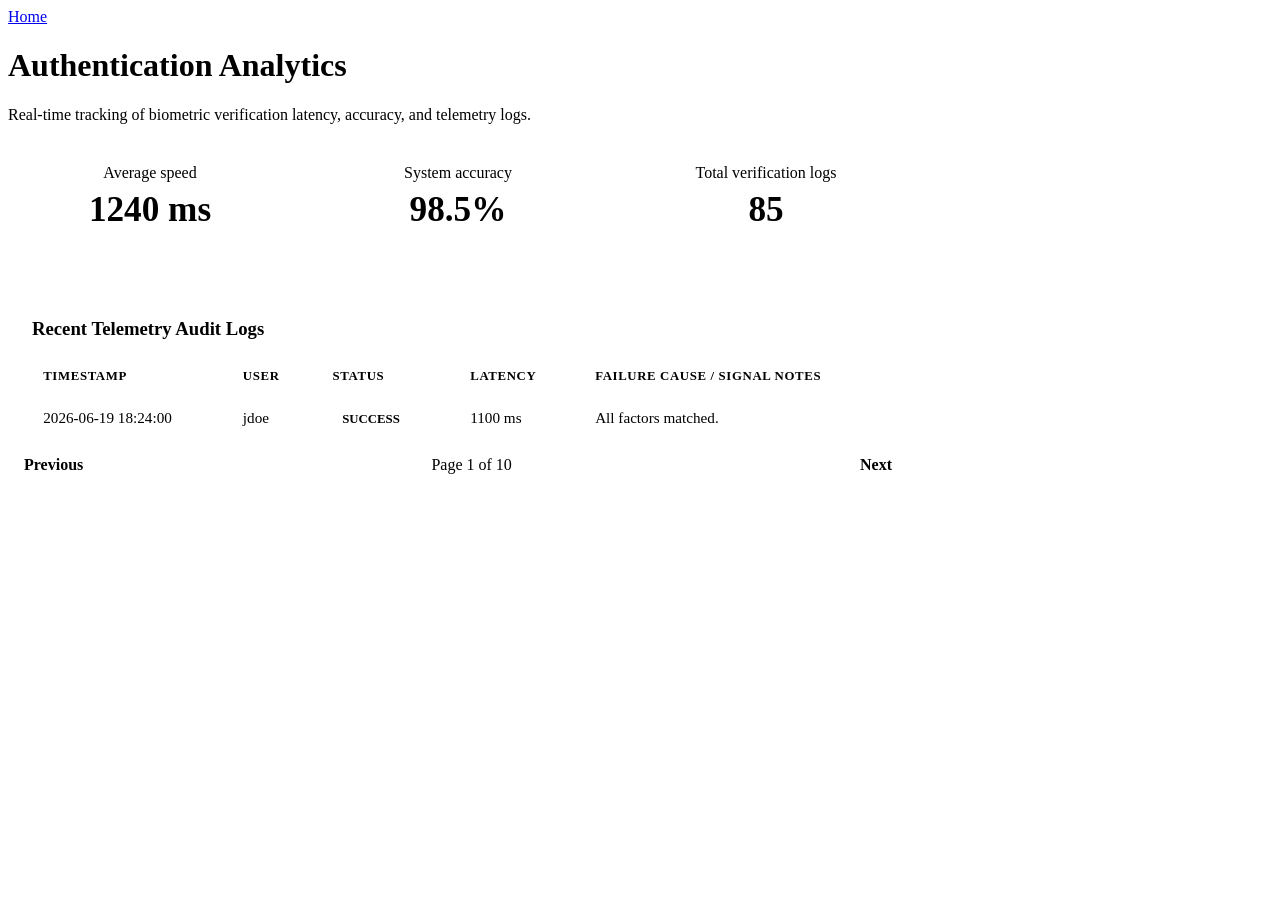
==== src/main/resources/templates/metrics.html @ 0b1087bc "my first commit" ====
<!DOCTYPE html>
<html xmlns:th="http://www.thymeleaf.org">

<head>
    <meta charset="UTF-8">
    <meta name="viewport" content="width=device-width, initial-scale=1.0">
    <title>MMAS - System Performance</title>
    <link href="https://fonts.googleapis.com/css2?family=Outfit:wght@400;600;700&display=swap" rel="stylesheet">
    <link rel="stylesheet" th:href="@{/css/index.css}">
    <style>
        .pagination {
            margin-top: 1rem;
            display: flex;
            justify-content: space-between;
            align-items: center;
        }

        .page-link {
            color: var(--primary);
            text-decoration: none;
            font-weight: 600;
            transition: color 0.2s;
        }

        .page-link:hover {
            color: var(--primary-hover);
        }

        .dashboard-container {
            max-width: 900px;
            width: 95%;
        }

        .stats-grid {
            display: grid;
            grid-template-columns: repeat(auto-fit, minmax(200px, 1fr));
            gap: 1.5rem;
            margin-bottom: 2.5rem;
        }

        .stat-card {
            background: rgba(255, 255, 255, 0.03);
            border: 1px solid var(--border-glass);
            border-radius: 16px;
            padding: 1.5rem;
            text-align: center;
        }

        .stat-val {
            font-size: 2.2rem;
            font-weight: 700;
            margin-top: 0.5rem;
            color: var(--success);
        }

        .table-panel {
            background: rgba(255, 255, 255, 0.02);
            border: 1px solid var(--border-glass);
            border-radius: 16px;
            overflow: hidden;
            padding: 1rem;
        }

        table {
            width: 100%;
            border-collapse: collapse;
            text-align: left;
        }

        th,
        td {
            padding: 0.8rem 1.2rem;
            border-bottom: 1px solid var(--border-glass);
        }

        th {
            font-size: 0.8rem;
            text-transform: uppercase;
            color: var(--text-muted);
            letter-spacing: 0.05em;
        }

        td {
            font-size: 0.95rem;
        }

        .status-badge {
            padding: 0.25rem 0.6rem;
            border-radius: 6px;
            font-size: 0.8rem;
            font-weight: 600;
        }

        .badge-success {
            background: rgba(16, 185, 129, 0.15);
            color: var(--success);
        }

        .badge-error {
            background: rgba(239, 68, 104, 0.15);
            color: var(--error);
        }
    </style>
</head>

<body>
    <div class="glass-card dashboard-container">
        <a href="/" class="home-button"> Home </a>
        <h1>Authentication Analytics</h1>
        <p class="subtitle">Real-time tracking of biometric verification latency, accuracy, and telemetry logs.</p>

        <div class="stats-grid">
            <div class="stat-card">
                <div class="subtitle" style="margin:0;">Average speed</div>
                <div class="stat-val"
                    th:text="${avgSpeed != null ? #numbers.formatDecimal(avgSpeed, 1, 0) + ' ms' : 'N/A'}">1240 ms</div>
            </div>
            <div class="stat-card">
                <div class="subtitle" style="margin:0;">System accuracy</div>
                <div class="stat-val"
                    th:text="${accuracy != null ? #numbers.formatDecimal(accuracy, 1, 1) + '%' : 'N/A'}">98.5%</div>
            </div>
            <div class="stat-card">
                <div class="subtitle" style="margin:0;">Total verification logs</div>
                <div class="stat-val" style="color:var(--primary)" th:text="${totalLogs}">85</div>
            </div>
        </div>

        <div class="table-panel">
            <h3 style="margin-top:0.5rem; margin-bottom:1rem; padding-left:0.5rem;">Recent Telemetry Audit Logs</h3>
            <table>
                <thead>
                    <tr>
                        <th>Timestamp</th>
                        <th>User</th>
                        <th>Status</th>
                        <th>Latency</th>
                        <th>Failure Cause / Signal Notes</th>
                    </tr>
                </thead>
                <tbody>
                    <tr th:each="log : ${logs}">
                        <td th:text="${#temporals.format(log.timestamp, 'yyyy-MM-dd HH:mm:ss')}">2026-06-19 18:24:00
                        </td>
                        <td th:text="${log.username}">jdoe</td>
                        <td>
                            <span class="status-badge" th:classappend="${log.success ? 'badge-success' : 'badge-error'}"
                                th:text="${log.success ? 'SUCCESS' : 'FAILED'}">SUCCESS</span>
                        </td>
                        <td th:text="${log.durationMs + ' ms'}">1100 ms</td>
                        <td th:text="${log.failureReason != null ? log.failureReason : 'All factors matched.'}">All
                            factors matched.</td>
                    </tr>
                </tbody>
            </table>
            <!-- Pagination Controls -->
            <div class="pagination">
                <a th:if="${hasPrevious}" th:href="@{/metrics(page=${currentPage - 1}, size=${size})}"
                    class="page-link">Previous</a>
                <span th:text="'Page ' + (${currentPage + 1}) + ' of ' + ${totalPages}">Page 1 of 10</span>
                <a th:if="${hasNext}" th:href="@{/metrics(page=${currentPage + 1}, size=${size})}"
                    class="page-link">Next</a>
            </div>
        </div>
    </div>
</body>

</html>
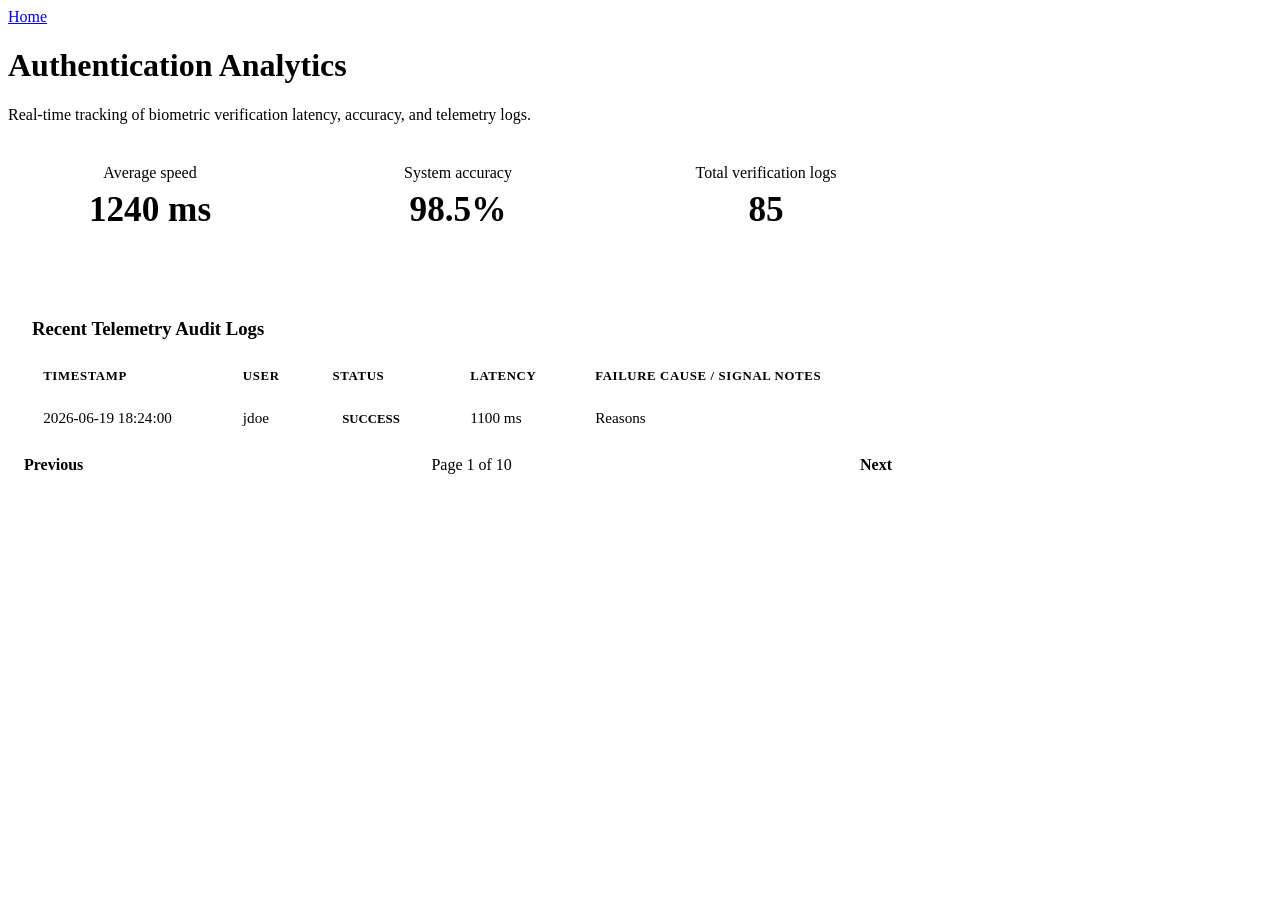
==== commit e58c3e7b: "feat: altered configuration to favour only mobile phones" ====
--- a/src/main/resources/templates/metrics.html
+++ b/src/main/resources/templates/metrics.html
@@ -57,7 +57,7 @@
             background: rgba(255, 255, 255, 0.02);
             border: 1px solid var(--border-glass);
             border-radius: 16px;
-            overflow: hidden;
+            overflow-x: auto;
             padding: 1rem;
         }
 
@@ -148,8 +148,7 @@
                                 th:text="${log.success ? 'SUCCESS' : 'FAILED'}">SUCCESS</span>
                         </td>
                         <td th:text="${log.durationMs + ' ms'}">1100 ms</td>
-                        <td th:text="${log.failureReason != null ? log.failureReason : 'All factors matched.'}">All
-                            factors matched.</td>
+                        <td th:text="${log.failureReason}">Reasons</td>
                     </tr>
                 </tbody>
             </table>
